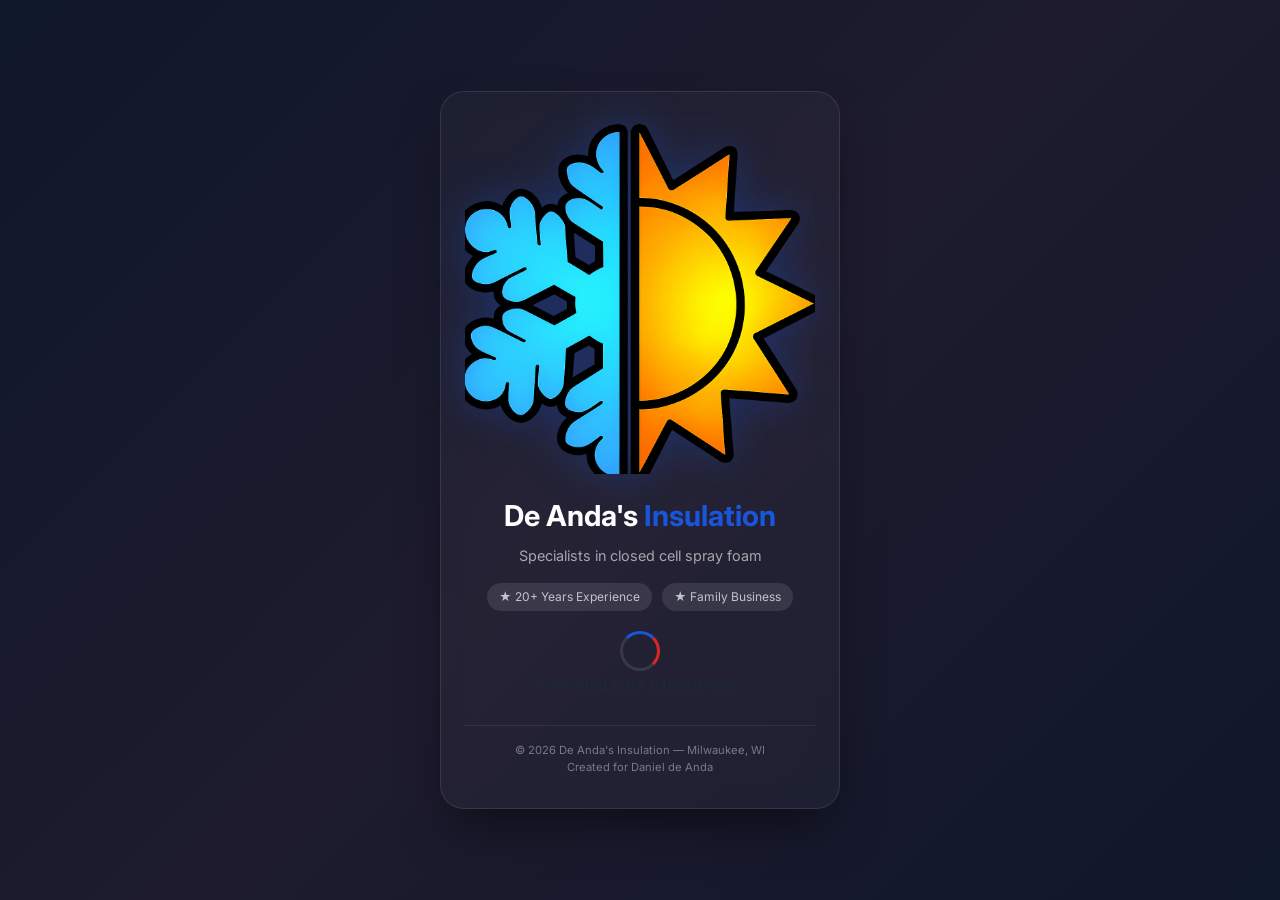
==== index.html @ fdcfad31 "fix: error de carga" ====
<!DOCTYPE html>
<html lang="en">
<head>
    <meta name="google-site-verification" content="Z3Cr5yXZHnKJNndBDgnV2Njk6meP5aU_F-6ZMSRP26c" />
    <meta charset="UTF-8">
    <meta name="viewport" content="width=device-width, initial-scale=1.0">
    <meta name="description" content="De Anda's Insulation - Professional spray foam insulation in Milwaukee. Closed cell specialists with 20+ years experience. Free quotes, family business, custom[...]">
    <meta name="keywords" content="Milwaukee insulation, spray foam reviews, closed cell foam Wisconsin, insulation contractors Milwaukee, spray foam insulation, De Anda insulation, de andas insula[...]">
    <meta name="author" content="De Anda´s Insulation">
    <meta name="robots" content="index, follow">
    <meta name="language" content="English">
    <title>De Anda's Insulation | Spray Foam Specialists in Milwaukee</title>
    
    <!-- Favicon -->
    <link rel="icon" href="imagenes/logo acortado.png" type="image/png">
    <link rel="apple-touch-icon" href="imagenes/logo acortado.png">
    <link rel="stylesheet" href="css/styles.css">
    
    <!-- Google Fonts -->
    <link href="https://fonts.googleapis.com/css2?family=Inter:opsz,wght@14..32,300;400;500;600;700;800&display=swap" rel="stylesheet">
    
    <!-- reCAPTCHA v3 -->
    <script src="https://www.google.com/recaptcha/api.js?render=6Lcf7RgtAAAAAOWo6_EmGsVgaPSqeLFK_rEetdlQ" async defer></script>
</head>
<body>

<!-- PANTALLA DE CARGA -->
<div id="splashOverlay" class="splash-overlay">
    <div class="splash-card">
        <img src="imagenes/logo acortado.png" class="splash-logo" alt="Logo" width="100" height="100"
             onerror="this.onerror=null; this.src='https://placehold.co/100x100/1e40af/ffffff?text=Logo';">
        <h1 class="splash-title">De Anda's <span class="blue-text">Insulation</span></h1>
        <p class="splash-subtitle">Specialists in closed cell spray foam</p>
        <div class="splash-badge"><span class="badge">★ 20+ Years Experience</span><span class="badge">★ Family Business</span></div>
        <div class="progress-section" id="progressSection">
            <div class="progress-info"><span>Secure verification</span><span id="progressPercent">0%</span></div>
            <div class="progress-bar-elegant"><div class="progress-fill-elegant" id="progressFill"></div></div>
            <p id="progressStatus">Initializing secure environment...</p>
        </div>
        <div class="verifying-section" id="verifyingSection" style="display:none">
            <div class="verifying-spinner"></div>
            <p id="verifyingStatus">Verifying in background...</p>
        </div>
        <div class="splash-footer"><p>© 2026 De Anda's Insulation — Milwaukee, WI</p><p>Created for Daniel de Anda</p></div>
    </div>
</div>

<!-- CONTENIDO PRINCIPAL -->
<div id="mainWebsite" style="display:none">
    <div class="top-bar">
        <div class="top-bar-container">
            <div class="contact-info"><span>📞 <a href="tel:+14147915065">(414) 791-5065</a></span><span>✉️ <a href="mailto:deandasinsulation@gmail.com">deandasinsulation@gmail.com</a></span[...]
            <div class="social-links"><a href="https://www.facebook.com/p/De-Andas-Insulation-LLC-100089638231971/" target="_blank">📘 Facebook</a><a href="https://www.homeadvisor.com/rated.Dean[...]
        </div>
    </div>

    <header>
        <div class="logo-container"><img src="imagenes/logo.jpg" alt="Logo" width="80" height="80" loading="lazy" onerror="this.onerror=null; this.src='https://placehold.co/80x80/1e40af/ffffff?text=Logo';">
        <div class="header-content"><h1>De Anda's <span class="red-text">Insulation</span></h1><p class="tagline">Specialists in Closed Cell Spray Foam | Over 20 Years of Excellence</p></div>
        <div class="header-cta"><a href="#contact" class="btn-primary">Get Free Quote →</a></div>
    </header>

    <section class="hero">
        <div class="hero-content">
            <div class="hero-badge">★ Wisconsin's Trusted Insulation Experts</div>
            <h2>Professional Spray Foam <span class="blue-text">Insulation</span> in Milwaukee</h2>
            <p>Reduce energy bills up to 40% with our premium closed-cell spray foam. Family-owned with over 20 years of experience.</p>
            <div class="hero-buttons"><a href="#contact" class="btn-primary">Request Free Estimate</a><a href="#reviews" class="btn-secondary">Read Customer Reviews ★ <span id="heroRating">4.9</[...]
            <div class="hero-stats"><div class="stat"><span class="stat-number">20+</span><span class="stat-label">Years Experience</span></div><div class="stat"><span class="stat-number">10+</spa[...]
        </div>
        <div class="hero-image"><img src="imagenes/llegamos.jpeg" alt="Spray foam installation" loading="eager" onerror="this.onerror=null; this.src='https://placehold.co/600x400/1a1a2e/white?text=De+Anda%27s+Insulation';">
    </section>

    <section class="section" id="services">
        <div class="section-header"><span class="section-tag">Our Services</span><h2>What We <span class="red-text">Offer</span></h2><p>Professional insulation solutions for every space</p></div>
        <div class="services-grid">
            <div class="service-card"><div class="service-icon">🔷</div><h3>Spray Foam Insulation</h3><p>Premium closed-cell and open-cell spray foam</p></div>
            <div class="service-card"><div class="service-icon">🔶</div><h3>Fiberglass Insulation</h3><p>Cost-effective solutions for walls and attics</p></div>
            <div class="service-card"><div class="service-icon">⚪</div><h3>Pulverized Foam</h3><p>Blown-in insulation for hard-to-reach areas</p></div>
            <div class="service-card"><div class="service-icon">🏠</div><h3>Attic Insulation</h3><p>Prevent heat loss and ice dams</p></div>
            <div class="service-card"><div class="service-icon">🧱</div><h3>Wall Insulation</h3><p>Interior and exterior wall insulation</p></div>
            <div class="service-card"><div class="service-icon">⬇️</div><h3>Basement & Crawl Space</h3><p>Moisture control and thermal protection</p></div>
        </div>
    </section>

    <section class="section benefits-section">
        <div class="section-header"><span class="section-tag">Why Choose Us</span><h2>Why Insulate <span class="blue-text">Your Home?</span></h2></div>
        <div class="benefits-grid">
            <div class="benefit-card"><div class="benefit-icon">💰</div><h3>Save Up to 40%</h3><p>Reduce your energy bills</p></div>
            <div class="benefit-card"><div class="benefit-icon">🌡️</div><h3>Stable Temperature</h3><p>Comfort all year round</p></div>
            <div class="benefit-card"><div class="benefit-icon">🔇</div><h3>Noise Reduction</h3><p>Reduce external noise up to 70%</p></div>
            <div class="benefit-card"><div class="benefit-icon">📈</div><h3>Increase Property Value</h3><p>Higher resale value</p></div>
        </div>
    </section>

    <section class="section advantages-section">
        <div class="advantages-grid">
            <div class="advantages-content"><span class="section-tag">Our Advantages</span><h2>Why <span class="red-text">De Anda's</span> Stands Out</h2>
                <ul><li>✓ Over 20 years of specialized experience</li><li>✓ Family-owned with personalized attention</li><li>✓ 100% guaranteed workmanship</li><li>✓ Specialists in high-qua[...]
                <a href="#contact" class="btn-primary">Get Your Free Quote →</a>
            </div>
            <div class="advantages-image"><img src="imagenes/logo acortado.png" alt="Family business" loading="lazy" onerror="this.onerror=null; this.src='https://placehold.co/320x220/1e40af/ffffff?text=Family+Business';">
        </div>
    </section>

    <section class="section">
        <div class="section-header"><span class="section-tag">Real Projects</span><h2>See Our <span class="blue-text">Work</span> in Action</h2></div>
        <div class="video-grid">
            <div class="video-card"><iframe src="https://www.youtube.com/embed/W2UgQIZS-QE" frameborder="0" allowfullscreen loading="lazy"></iframe></div>
            <div class="video-card"><iframe src="https://www.youtube.com/embed/cfRb_iOWu-Q" frameborder="0" allowfullscreen loading="lazy"></iframe></div>
        </div>
        <div class="video-links"><a href="https://www.facebook.com/p/De-Andas-Insulation-LLC-100089638231971/" target="_blank" class="btn-secondary">📘 More on Facebook</a><a href="videos.html"[...]
    </section>

    <!-- SECCIÓN DE RESEÑAS CON JSONBin.io -->
    <section class="section" id="reviews">
        <div class="section-header"><span class="section-tag">Testimonials</span><h2>What Our <span class="red-text">Customers</span> Say</h2><p>Rated <span id="averageRatingDisplay">4.9</span> o[...]
        <div id="reviewsContainer" class="reviews-grid"><div class="loading-reviews">Loading reviews...</div></div>
        <div class="review-form">
            <h3>Leave Your Review</h3>
            <div class="star-rating">
                <input type="radio" id="rating-5" name="rating" value="5"><label for="rating-5">★</label>
                <input type="radio" id="rating-4" name="rating" value="4"><label for="rating-4">★</label>
                <input type="radio" id="rating-3" name="rating" value="3"><label for="rating-3">★</label>
                <input type="radio" id="rating-2" name="rating" value="2"><label for="rating-2">★</label>
                <input type="radio" id="rating-1" name="rating" value="1"><label for="rating-1">★</label>
            </div>
            <input type="text" id="review-name" placeholder="Your name (optional)">
            <textarea id="review-input" placeholder="Write your review here..." rows="3"></textarea>
            <button id="submit-review" class="btn-primary">Submit Review</button>
            <div id="reviewFormMessage" class="error-message"></div>
        </div>
    </section>

    <section class="contact-section" id="contact">
        <div class="contact-container"><div class="contact-info-card"><h2>Contact <span class="red-text">Us</span></h2><p>Ready to improve your home's energy efficiency? Get your free estimate to[...]
            <div class="contact-details"><div class="contact-item">📞 <a href="tel:+14147915065">(414) 791-5065</a></div><div class="contact-item">✉️ <a href="mailto:deandasinsulation@gmail[...]
            <a href="mailto:deandasinsulation@gmail.com" class="btn-primary">📧 Request Service by Email</a>
        </div></div>
    </section>

    <footer>
        <div class="footer-content">
            <div class="footer-brand"><img src="imagenes/logo.jpg" alt="Logo" width="50" height="50" loading="lazy"><h3>De Anda's <span class="red-text">Insulation</span></h3><p>Specialists in cl[...]
            <div class="footer-links"><h4>Quick Links</h4><a href="#services">Services</a><a href="#reviews">Reviews</a><a href="#contact">Contact</a></div>
            <div class="footer-contact"><h4>Contact</h4><a href="tel:+14147915065">(414) 791-5065</a><a href="mailto:deandasinsulation@gmail.com">deandasinsulation@gmail.com</a><a href="https://w[...]
        </div>
        <div class="footer-bottom"><p>Website created by Daniel de Anda | <a href="https://deandastech.netlify.app/" target="_blank">View more</a></p><p><small>© 2026 De Anda's Insulation. All r[...]
    </footer>
</div>

<!-- scripts -->
<script src="js/reviews.js"></script>
<script src="js/script.js"></script>
</body>
</html>
---- css/styles.css ----
/* ============================================
   VARIABLES - AZUL Y ROJO PROFESIONAL
   ============================================ */
:root {
    --blue-primary: #1a56db;
    --blue-dark: #1e40af;
    --blue-light: #3b82f6;
    --red-primary: #dc2626;
    --red-dark: #b91c1c;
    --red-light: #ef4444;
    --dark: #1e293b;
    --gray: #64748b;
    --gray-light: #f1f5f9;
    --white: #ffffff;
    --shadow-sm: 0 1px 3px rgba(0,0,0,0.1);
    --shadow-md: 0 4px 6px -1px rgba(0,0,0,0.1);
    --shadow-lg: 0 10px 15px -3px rgba(0,0,0,0.1);
    --shadow-xl: 0 20px 25px -5px rgba(0,0,0,0.1);
}

* {
    margin: 0;
    padding: 0;
    box-sizing: border-box;
}

html {
    scroll-behavior: smooth;
}

body {
    font-family: 'Inter', 'Segoe UI', -apple-system, BlinkMacSystemFont, sans-serif;
    background: var(--gray-light);
    color: var(--dark);
    line-height: 1.5;
    overflow-x: hidden;
}

/* ============================================
   SPLASH SCREEN PREMIUM
   ============================================ */
.splash-overlay {
    position: fixed;
    top: 0;
    left: 0;
    width: 100%;
    height: 100%;
    background: linear-gradient(135deg, #0f172a 0%, #1e1b2e 50%, #0f172a 100%);
    z-index: 9999;
    display: flex;
    justify-content: center;
    align-items: center;
}

.splash-card {
    background: rgba(255, 255, 255, 0.03);
    backdrop-filter: blur(12px);
    border-radius: 24px;
    padding: 32px 24px;
    width: 90%;
    max-width: 400px;
    text-align: center;
    border: 1px solid rgba(255, 255, 255, 0.1);
    box-shadow: 0 25px 50px -12px rgba(0, 0, 0, 0.5);
    animation: fadeInUp 0.5s ease;
}

@keyframes fadeInUp {
    from { opacity: 0; transform: translateY(20px); }
    to { opacity: 1; transform: translateY(0); }
}

.splash-logo {
    /* RESPETA EL TAMAÑO ORIGINAL - solo lo adapta al contenedor */
    max-width: 100%;
    height: auto;
    border-radius: 16px;
    margin-bottom: 20px;
    filter: drop-shadow(0 0 20px rgba(26, 86, 219, 0.3));
    animation: gentlePulse 2s ease-in-out infinite;
    /* No se fuerza ancho fijo, se adapta */
}

@keyframes gentlePulse {
    0%, 100% { transform: scale(1); }
    50% { transform: scale(1.02); filter: drop-shadow(0 0 25px rgba(220, 38, 38, 0.4)); }
}

.splash-title {
    color: white;
    font-size: 1.8rem;
    font-weight: 700;
    margin-bottom: 8px;
}

.splash-title .blue-text { color: var(--blue-primary); }

.splash-subtitle {
    color: rgba(255, 255, 255, 0.6);
    font-size: 0.9rem;
    margin-bottom: 16px;
}

.splash-badge {
    display: flex;
    gap: 10px;
    justify-content: center;
    flex-wrap: wrap;
    margin-top: 12px;
}

.badge {
    background: rgba(255, 255, 255, 0.1);
    padding: 5px 12px;
    border-radius: 40px;
    font-size: 0.75rem;
    color: rgba(255, 255, 255, 0.7);
}

.progress-section { margin-bottom: 30px; }

.progress-info {
    display: flex;
    justify-content: space-between;
    margin-bottom: 10px;
    color: rgba(255, 255, 255, 0.7);
    font-size: 0.85rem;
}

.progress-bar-elegant {
    background: rgba(255, 255, 255, 0.1);
    border-radius: 100px;
    height: 4px;
    overflow: hidden;
}

.progress-fill-elegant {
    width: 0%;
    height: 100%;
    background: linear-gradient(90deg, var(--blue-primary), var(--red-primary));
    border-radius: 100px;
    transition: width 0.1s linear;
}

.progress-status {
    color: rgba(255, 255, 255, 0.5);
    font-size: 0.75rem;
    margin-top: 10px;
}

.verifying-section {
    margin: 20px 0;
    animation: fadeIn 0.5s ease;
    text-align: center;
}

.verifying-icon {
    color: var(--blue-primary);
    margin-bottom: 16px;
    animation: spin 2s linear infinite;
}

.verifying-icon svg {
    width: 50px;
    height: 50px;
}

@keyframes spin {
    from { transform: rotate(0deg); }
    to { transform: rotate(360deg); }
}

@keyframes fadeIn {
    from { opacity: 0; transform: translateY(10px); }
    to { opacity: 1; transform: translateY(0); }
}

.verifying-title {
    color: white;
    font-size: 1.3rem;
    font-weight: 600;
    margin-bottom: 8px;
}

.verifying-description {
    color: rgba(255, 255, 255, 0.6);
    font-size: 0.85rem;
    margin-bottom: 20px;
}

.verifying-spinner {
    width: 40px;
    height: 40px;
    border: 3px solid rgba(255, 255, 255, 0.1);
    border-top: 3px solid var(--blue-primary);
    border-right: 3px solid var(--red-primary);
    border-radius: 50%;
    margin: 0 auto;
    animation: spinnerRotate 0.8s linear infinite;
}

@keyframes spinnerRotate {
    from { transform: rotate(0deg); }
    to { transform: rotate(360deg); }
}

.splash-footer {
    margin-top: 30px;
    padding-top: 16px;
    border-top: 1px solid rgba(255, 255, 255, 0.08);
    color: rgba(255, 255, 255, 0.4);
    font-size: 0.7rem;
}

/* ============================================
   TOP BAR
   ============================================ */
.top-bar {
    background: var(--dark);
    color: white;
    padding: 10px 16px;
    font-size: 0.85rem;
}

.top-bar-container {
    max-width: 1200px;
    margin: 0 auto;
    display: flex;
    justify-content: space-between;
    flex-wrap: wrap;
    gap: 12px;
}

.top-bar a {
    color: white;
    text-decoration: none;
    transition: color 0.2s;
}

.top-bar a:hover { color: var(--red-primary); }

.contact-info { display: flex; gap: 20px; flex-wrap: wrap; }
.social-links { display: flex; gap: 20px; }

/* ============================================
   HEADER PRINCIPAL
   ============================================ */
header {
    max-width: 1200px;
    margin: 0 auto;
    padding: 16px 24px;
    display: flex;
    align-items: center;
    justify-content: space-between;
    flex-wrap: wrap;
    gap: 20px;
    background: var(--white);
    box-shadow: var(--shadow-md);
}

.logo-container img {
    /* RESPETA EL TAMAÑO ORIGINAL DEL LOGO - más largo */
    max-width: 100%;
    height: auto;
    border-radius: 12px;
    display: block;
}

.header-content h1 {
    font-size: 1.6rem;
    font-weight: 700;
    color: var(--dark);
}

.header-content .red-text { color: var(--red-primary); }

.tagline {
    font-size: 0.85rem;
    color: var(--gray);
}

.btn-primary {
    background: linear-gradient(135deg, var(--blue-primary), var(--blue-dark));
    color: white;
    padding: 12px 24px;
    border-radius: 40px;
    text-decoration: none;
    font-weight: 600;
    transition: all 0.3s ease;
    display: inline-block;
    border: none;
    cursor: pointer;
    font-size: 0.95rem;
}

.btn-primary:hover {
    transform: translateY(-2px);
    box-shadow: 0 10px 20px rgba(26, 86, 219, 0.3);
}

.btn-secondary {
    background: transparent;
    border: 2px solid var(--blue-primary);
    color: var(--blue-primary);
    padding: 10px 20px;
    border-radius: 40px;
    text-decoration: none;
    font-weight: 600;
    transition: all 0.3s ease;
    display: inline-block;
    font-size: 0.95rem;
}

.btn-secondary:hover {
    background: var(--blue-primary);
    color: white;
    transform: translateY(-2px);
}

/* ============================================
   HERO SECTION
   ============================================ */
.hero {
    max-width: 1200px;
    margin: 40px auto 0;
    padding: 0 24px;
    display: grid;
    grid-template-columns: 1fr 1fr;
    gap: 40px;
    align-items: center;
}

.hero-badge {
    display: inline-block;
    background: rgba(220, 38, 38, 0.1);
    color: var(--red-primary);
    padding: 6px 14px;
    border-radius: 40px;
    font-size: 0.85rem;
    font-weight: 600;
    margin-bottom: 20px;
}

.hero-content h2 {
    font-size: 2.5rem;
    font-weight: 800;
    line-height: 1.2;
    margin-bottom: 20px;
    color: var(--dark);
}

.hero-content .blue-text { color: var(--blue-primary); }

.hero-content p {
    color: var(--gray);
    font-size: 1.05rem;
    margin-bottom: 30px;
}

.hero-buttons {
    display: flex;
    gap: 16px;
    flex-wrap: wrap;
    margin-bottom: 40px;
}

.hero-stats {
    display: flex;
    gap: 40px;
    flex-wrap: wrap;
}

.stat { text-align: center; }

.stat-number {
    display: block;
    font-size: 1.8rem;
    font-weight: 800;
    color: var(--blue-primary);
}

.stat-number a {
    color: var(--blue-primary);
    text-decoration: none;
}

.stat-label {
    font-size: 0.8rem;
    color: var(--gray);
}

.hero-image {
    position: relative;
    width: 100%;
    border-radius: 24px;
    overflow: hidden;
    box-shadow: var(--shadow-xl);
    background: linear-gradient(135deg, var(--blue-light), var(--red-light));
}

.hero-image img {
    /* RESPETA EL TAMAÑO ORIGINAL - solo se adapta al ancho del contenedor */
    width: 100%;
    height: auto;
    display: block;
    transition: transform 0.5s ease;
}

.hero-image:hover img {
    transform: scale(1.02);
}

.hero-image::after {
    content: '';
    position: absolute;
    top: 0;
    left: 0;
    width: 100%;
    height: 100%;
    background: linear-gradient(135deg, rgba(26, 86, 219, 0.1), rgba(220, 38, 38, 0.05));
    pointer-events: none;
    border-radius: 24px;
}

/* ============================================
   SECCIONES GENERALES
   ============================================ */
.section {
    max-width: 1200px;
    margin: 60px auto 0;
    background: var(--white);
    border-radius: 28px;
    padding: 48px 40px;
    box-shadow: var(--shadow-md);
}

.section-header {
    text-align: center;
    margin-bottom: 48px;
}

.section-tag {
    display: inline-block;
    background: rgba(26, 86, 219, 0.1);
    color: var(--blue-primary);
    padding: 6px 14px;
    border-radius: 40px;
    font-size: 0.85rem;
    font-weight: 600;
    margin-bottom: 16px;
}

.section-header h2 {
    font-size: 2rem;
    font-weight: 700;
    margin-bottom: 12px;
}

.section-header .red-text { color: var(--red-primary); }
.section-header .blue-text { color: var(--blue-primary); }

.section-header p {
    color: var(--gray);
    max-width: 600px;
    margin: 0 auto;
    font-size: 1rem;
}

/* ============================================
   SERVICES GRID
   ============================================ */
.services-grid {
    display: grid;
    grid-template-columns: repeat(auto-fit, minmax(280px, 1fr));
    gap: 24px;
}

.service-card {
    background: var(--gray-light);
    padding: 32px 24px;
    border-radius: 20px;
    text-align: center;
    transition: all 0.3s ease;
    border: 1px solid transparent;
}

.service-card:hover {
    transform: translateY(-5px);
    border-color: var(--blue-primary);
    box-shadow: var(--shadow-lg);
}

.service-icon { font-size: 2.5rem; margin-bottom: 16px; }

.service-card h3 {
    font-size: 1.3rem;
    margin-bottom: 12px;
    color: var(--dark);
}

.service-card p {
    color: var(--gray);
    font-size: 0.9rem;
}

/* ============================================
   BENEFITS SECTION
   ============================================ */
.benefits-section {
    background: linear-gradient(135deg, var(--blue-primary), var(--blue-dark));
}

.benefits-section .section-header h2 { color: white; }
.benefits-section .section-header .blue-text { color: var(--red-light); }
.benefits-section .section-header p { color: rgba(255, 255, 255, 0.8); }

.benefits-grid {
    display: grid;
    grid-template-columns: repeat(auto-fit, minmax(240px, 1fr));
    gap: 24px;
}

.benefit-card {
    background: rgba(255, 255, 255, 0.1);
    backdrop-filter: blur(10px);
    padding: 32px 24px;
    border-radius: 20px;
    text-align: center;
    transition: all 0.3s ease;
}

.benefit-card:hover {
    transform: translateY(-5px);
    background: rgba(255, 255, 255, 0.15);
}

.benefit-icon { font-size: 2rem; margin-bottom: 16px; }

.benefit-card h3 {
    color: white;
    margin-bottom: 12px;
    font-size: 1.2rem;
}

.benefit-card p {
    color: rgba(255, 255, 255, 0.8);
    font-size: 0.9rem;
}

/* ============================================
   ADVANTAGES SECTION
   ============================================ */
.advantages-section { background: var(--white); }

.advantages-grid {
    display: grid;
    grid-template-columns: 1fr 1fr;
    gap: 50px;
    align-items: center;
}

.advantages-content .red-bg {
    background: rgba(220, 38, 38, 0.1);
    color: var(--red-primary);
}

.advantages-content h2 {
    font-size: 2rem;
    margin-bottom: 24px;
}

.advantages-content .red-text { color: var(--red-primary); }

.advantages-content ul {
    list-style: none;
    margin-bottom: 30px;
}

.advantages-content li {
    padding: 12px 0;
    font-size: 1rem;
    color: var(--dark);
    border-bottom: 1px solid var(--gray-light);
}

.advantages-image {
    position: relative;
    text-align: center;
    border-radius: 24px;
    overflow: hidden;
    box-shadow: var(--shadow-xl);
}

.advantages-image img {
    /* RESPETA EL TAMAÑO ORIGINAL DEL LOGO */
    max-width: 100%;
    height: auto;
    display: block;
    margin: 0 auto;
    transition: transform 0.4s ease;
}

.advantages-image:hover img { transform: scale(1.02); }

.floating-badge {
    position: absolute;
    bottom: 20px;
    right: 20px;
    background: var(--red-primary);
    color: white;
    padding: 10px 20px;
    border-radius: 40px;
    font-weight: bold;
    animation: pulse 2s infinite;
    z-index: 2;
    font-size: 0.9rem;
}

@keyframes pulse {
    0%, 100% { transform: scale(1); }
    50% { transform: scale(1.05); }
}

/* ============================================
   VIDEO SECTION
   ============================================ */
.video-grid {
    display: grid;
    grid-template-columns: repeat(auto-fit, minmax(320px, 1fr));
    gap: 30px;
}

.video-card {
    border-radius: 20px;
    overflow: hidden;
    box-shadow: var(--shadow-md);
    transition: transform 0.3s ease;
}

.video-card:hover {
    transform: translateY(-5px);
    box-shadow: var(--shadow-lg);
}

.video-card iframe {
    width: 100%;
    aspect-ratio: 16/9;
    border: none;
    display: block;
}

.video-links { text-align: center; margin-top: 30px; }

/* ============================================
   REVIEWS SECTION
   ============================================ */
#ratingSummary {
    text-align: center;
    margin-bottom: 30px;
    font-size: 1rem;
    color: var(--gray);
}

.reviews-grid {
    display: grid;
    grid-template-columns: repeat(auto-fit, minmax(320px, 1fr));
    gap: 24px;
    margin-bottom: 40px;
}

.review-card {
    background: var(--gray-light);
    padding: 24px;
    border-radius: 20px;
    transition: all 0.3s ease;
    border-left: 4px solid var(--blue-primary);
}

.review-card:hover {
    transform: translateX(5px);
    box-shadow: var(--shadow-md);
}

.review-stars {
    color: #f5b042;
    font-size: 1.1rem;
    margin-bottom: 12px;
}

.review-card p {
    color: var(--dark);
    margin-bottom: 12px;
    line-height: 1.5;
    font-size: 0.95rem;
}

.review-card small {
    color: var(--gray);
    font-size: 0.8rem;
}

/* ============================================
   REVIEW FORM
   ============================================ */
.review-form {
    background: var(--gray-light);
    padding: 32px;
    border-radius: 24px;
    margin-top: 30px;
}

.review-form h3 {
    font-size: 1.3rem;
    margin-bottom: 20px;
    color: var(--dark);
}

.star-rating {
    display: flex;
    flex-direction: row-reverse;
    justify-content: flex-end;
    gap: 8px;
    margin-bottom: 20px;
}

.star-rating input { display: none; }

.star-rating label {
    font-size: 2rem;
    color: #cbd5e1;
    cursor: pointer;
    transition: color 0.15s;
}

.star-rating input:checked ~ label,
.star-rating label:hover,
.star-rating label:hover ~ label { color: #f5b042; }

#review-author {
    width: 100%;
    padding: 14px;
    border-radius: 16px;
    border: 1px solid #e2e8f0;
    font-family: inherit;
    margin-bottom: 16px;
    font-size: 0.95rem;
}

.review-form textarea {
    width: 100%;
    padding: 14px;
    border-radius: 16px;
    border: 1px solid #e2e8f0;
    font-family: inherit;
    margin-bottom: 16px;
    resize: vertical;
    font-size: 0.95rem;
}

.review-form textarea:focus,
#review-author:focus {
    outline: none;
    border-color: var(--blue-primary);
    box-shadow: 0 0 0 3px rgba(26, 86, 219, 0.1);
}

/* ============================================
   CONTACT SECTION
   ============================================ */
.contact-section {
    max-width: 1200px;
    margin: 60px auto 0;
    padding: 0 24px;
}

.contact-container {
    background: linear-gradient(135deg, var(--dark), #1a1a2e);
    border-radius: 28px;
    padding: 48px 40px;
    text-align: center;
}

.contact-info-card {
    color: white;
}

.contact-info-card h2 {
    font-size: 2rem;
    margin-bottom: 16px;
}

.contact-info-card .red-text { color: var(--red-primary); }

.contact-info-card p {
    margin-bottom: 24px;
    color: rgba(255, 255, 255, 0.8);
    font-size: 1rem;
}

.contact-details { margin-bottom: 30px; }

.contact-item {
    margin: 12px 0;
    font-size: 1rem;
}

.contact-item a {
    color: white;
    text-decoration: none;
}

.contact-item a:hover { color: var(--red-primary); }

/* ============================================
   FOOTER
   ============================================ */
footer {
    background: var(--dark);
    color: white;
    margin-top: 60px;
    padding: 48px 24px 32px;
}

.footer-content {
    max-width: 1200px;
    margin: 0 auto;
    display: grid;
    grid-template-columns: repeat(auto-fit, minmax(250px, 1fr));
    gap: 40px;
    margin-bottom: 40px;
}

.footer-brand img {
    /* RESPETA EL TAMAÑO ORIGINAL DEL LOGO */
    max-width: 100%;
    height: auto;
    margin-bottom: 16px;
    border-radius: 12px;
    display: block;
}

.footer-brand h3 {
    margin-bottom: 12px;
    font-size: 1.2rem;
}

.footer-brand .red-text { color: var(--red-primary); }

.footer-brand p {
    color: rgba(255, 255, 255, 0.7);
    font-size: 0.85rem;
    line-height: 1.5;
}

.footer-links h4, .footer-contact h4 {
    margin-bottom: 16px;
    font-size: 1rem;
}

.footer-links a, .footer-contact a {
    display: block;
    color: rgba(255, 255, 255, 0.7);
    text-decoration: none;
    margin: 8px 0;
    font-size: 0.85rem;
    transition: color 0.2s;
}

.footer-links a:hover, .footer-contact a:hover { color: var(--red-primary); }

.footer-bottom {
    text-align: center;
    padding-top: 24px;
    border-top: 1px solid rgba(255, 255, 255, 0.1);
    font-size: 0.8rem;
    color: rgba(255, 255, 255, 0.5);
}

.footer-bottom a { color: var(--red-primary); text-decoration: none; }

/* ============================================
   OPINION POPUP
   ============================================ */
.opinion-popup {
    position: fixed;
    bottom: 20px;
    right: 20px;
    width: 300px;
    background: white;
    border-radius: 20px;
    box-shadow: 0 20px 40px rgba(0, 0, 0, 0.2);
    z-index: 10000;
    animation: slideInRight 0.3s ease;
}

@keyframes slideInRight {
    from { opacity: 0; transform: translateX(50px); }
    to { opacity: 1; transform: translateX(0); }
}

.opinion-popup-header {
    background: linear-gradient(135deg, var(--blue-primary), var(--blue-dark));
    color: white;
    padding: 14px 18px;
    border-radius: 20px 20px 0 0;
    display: flex;
    justify-content: space-between;
    cursor: move;
    font-weight: 600;
}

.opinion-popup-close {
    cursor: pointer;
    font-size: 1.3rem;
}

.opinion-popup-content { padding: 18px; }

.opinion-buttons {
    display: flex;
    gap: 10px;
    flex-wrap: wrap;
    margin: 15px 0;
}

.opinion-badge {
    background: var(--gray-light);
    border: none;
    padding: 8px 14px;
    border-radius: 40px;
    cursor: pointer;
    transition: all 0.2s;
    font-size: 0.85rem;
}

.opinion-badge:hover { background: #e2e8f0; }

.opinion-badge.selected {
    background: var(--blue-primary);
    color: white;
}

.opinion-comment {
    width: 100%;
    padding: 10px;
    border-radius: 12px;
    border: 1px solid #e2e8f0;
    margin: 12px 0;
    font-family: inherit;
    font-size: 0.9rem;
}

.opinion-submit {
    background: var(--blue-primary);
    color: white;
    border: none;
    padding: 10px;
    border-radius: 40px;
    width: 100%;
    cursor: pointer;
    font-weight: 600;
    font-size: 0.9rem;
}

.opinion-submit:hover { background: var(--blue-dark); }

.popup-message {
    font-size: 0.75rem;
    margin-top: 10px;
    text-align: center;
}

/* ============================================
   RESPONSIVE DESIGN
   ============================================ */
@media (max-width: 968px) {
    .hero {
        grid-template-columns: 1fr;
        text-align: center;
        gap: 30px;
    }
    
    .hero-buttons { justify-content: center; }
    .hero-stats { justify-content: center; }
    
    .hero-image {
        max-width: 80%;
        margin: 0 auto;
        order: -1;
    }
    
    .advantages-grid {
        grid-template-columns: 1fr;
        text-align: center;
        gap: 40px;
    }
    
    .advantages-image { max-width: 70%; margin: 0 auto; }
    
    .section {
        padding: 32px 24px;
        margin: 40px 20px 0;
    }
    
    header {
        flex-direction: column;
        text-align: center;
    }
    
    .top-bar-container {
        flex-direction: column;
        align-items: center;
        text-align: center;
    }
    
    .contact-container { padding: 32px 24px; }
    
    .section-header h2 { font-size: 1.8rem; }
    .hero-content h2 { font-size: 2rem; }
}

@media (max-width: 640px) {
    .services-grid,
    .benefits-grid,
    .reviews-grid {
        grid-template-columns: 1fr;
    }
    
    .video-grid { grid-template-columns: 1fr; }
    
    .splash-card {
        padding: 24px 20px;
        width: 95%;
    }
    
    .hero-image { max-width: 95%; }
    .advantages-image { max-width: 90%; }
    
    .hero-content h2 { font-size: 1.6rem; }
    .hero-content p { font-size: 0.95rem; }
    
    .section-header h2 { font-size: 1.5rem; }
    
    .btn-primary, .btn-secondary {
        padding: 10px 20px;
        font-size: 0.85rem;
    }
    
    .opinion-popup {
        width: 280px;
        right: 10px;
        bottom: 10px;
    }
    
    .contact-info, .social-links { 
        gap: 12px; 
        justify-content: center;
    }
    
    .hero-stats { gap: 20px; }
    .stat-number { font-size: 1.4rem; }
}

/* ============================================
   UTILIDADES - IMÁGENES RESPETAN TAMAÑO ORIGINAL
   ============================================ */
img {
    max-width: 100%;
    height: auto;
    display: block;
}

/* Para el logo del header que es más largo */
.logo-container img {
    max-width: 100%;
    height: auto;
    width: auto;
    /* No se fuerza ningún tamaño específico */
}

/* Para el logo del splash */
.splash-logo {
    max-width: 100%;
    height: auto;
    width: auto;
}

/* Para la imagen de ventajas (logo) */
.advantages-image img {
    max-width: 100%;
    height: auto;
    width: auto;
}

/* Mejoras para touch en móviles */
@media (hover: none) {
    .service-card:hover,
    .benefit-card:hover,
    .review-card:hover,
    .video-card:hover {
        transform: none;
    }
    
    .btn-primary:hover,
    .btn-secondary:hover {
        transform: none;
    }
}
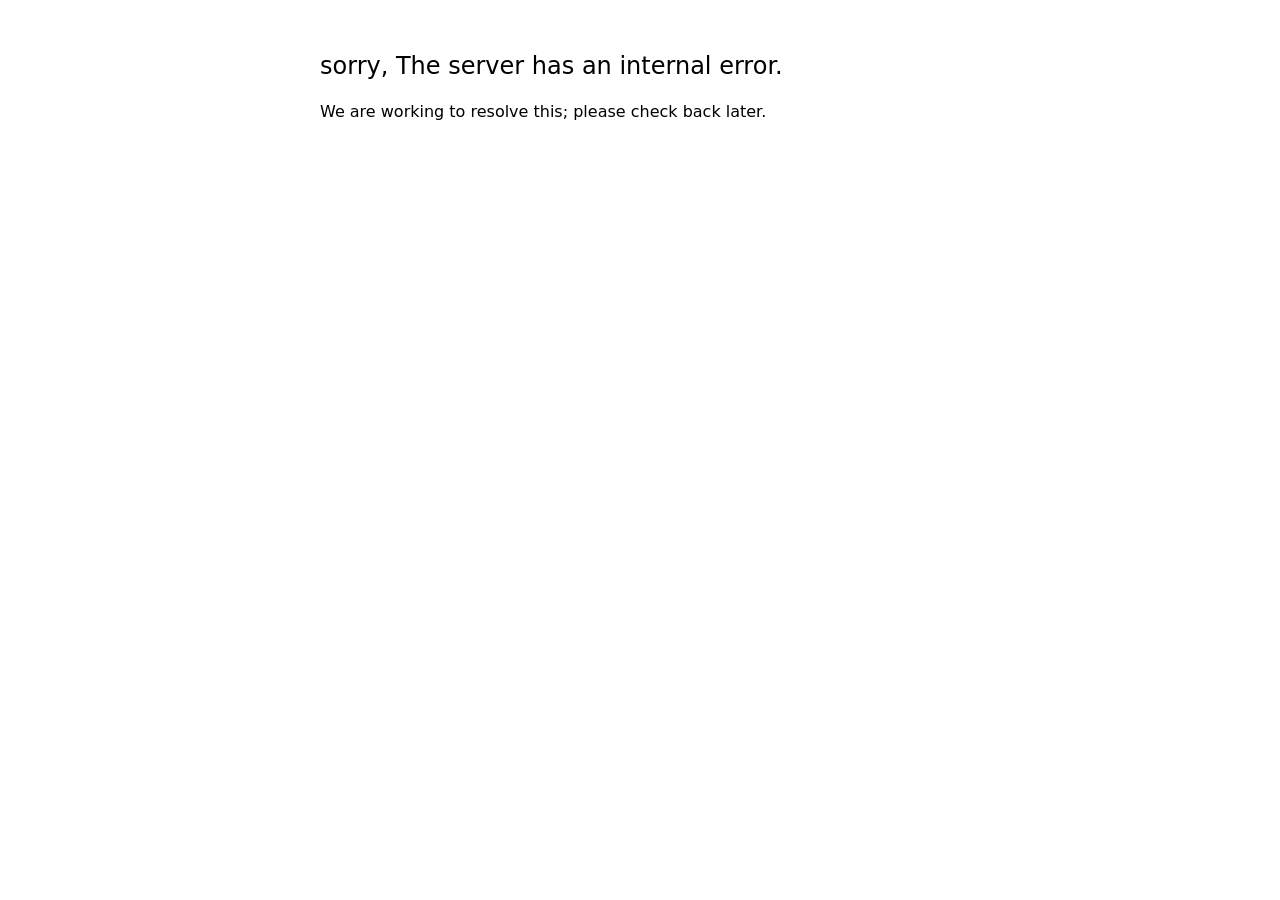
==== commit de93e15b: "error temporal" ====
--- a/index.html
+++ b/index.html
@@ -1,156 +1,23 @@
 <!DOCTYPE html>
-<html lang="en">
+<html>
 <head>
-    <meta name="google-site-verification" content="Z3Cr5yXZHnKJNndBDgnV2Njk6meP5aU_F-6ZMSRP26c" />
-    <meta charset="UTF-8">
-    <meta name="viewport" content="width=device-width, initial-scale=1.0">
-    <meta name="description" content="De Anda's Insulation - Professional spray foam insulation in Milwaukee. Closed cell specialists with 20+ years experience. Free quotes, family business, custom[...]">
-    <meta name="keywords" content="Milwaukee insulation, spray foam reviews, closed cell foam Wisconsin, insulation contractors Milwaukee, spray foam insulation, De Anda insulation, de andas insula[...]">
-    <meta name="author" content="De Anda´s Insulation">
-    <meta name="robots" content="index, follow">
-    <meta name="language" content="English">
-    <title>De Anda's Insulation | Spray Foam Specialists in Milwaukee</title>
-    
-    <!-- Favicon -->
-    <link rel="icon" href="imagenes/logo acortado.png" type="image/png">
-    <link rel="apple-touch-icon" href="imagenes/logo acortado.png">
-    <link rel="stylesheet" href="css/styles.css">
-    
-    <!-- Google Fonts -->
-    <link href="https://fonts.googleapis.com/css2?family=Inter:opsz,wght@14..32,300;400;500;600;700;800&display=swap" rel="stylesheet">
-    
-    <!-- reCAPTCHA v3 -->
-    <script src="https://www.google.com/recaptcha/api.js?render=6Lcf7RgtAAAAAOWo6_EmGsVgaPSqeLFK_rEetdlQ" async defer></script>
+  <title>de andas insulation | Error 500</title>
+  <style>
+    body {
+      font-family: system-ui, -apple-system, sans-serif;
+      max-width: 40rem;
+      margin: 0 auto;
+      padding: 2rem;
+      line-height: 1.5;
+    }
+    h1 {
+      font-size: 1.5rem;
+      font-weight: 500;
+    }
+  </style>
 </head>
 <body>
-
-<!-- PANTALLA DE CARGA -->
-<div id="splashOverlay" class="splash-overlay">
-    <div class="splash-card">
-        <img src="imagenes/logo acortado.png" class="splash-logo" alt="Logo" width="100" height="100"
-             onerror="this.onerror=null; this.src='https://placehold.co/100x100/1e40af/ffffff?text=Logo';">
-        <h1 class="splash-title">De Anda's <span class="blue-text">Insulation</span></h1>
-        <p class="splash-subtitle">Specialists in closed cell spray foam</p>
-        <div class="splash-badge"><span class="badge">★ 20+ Years Experience</span><span class="badge">★ Family Business</span></div>
-        <div class="progress-section" id="progressSection">
-            <div class="progress-info"><span>Secure verification</span><span id="progressPercent">0%</span></div>
-            <div class="progress-bar-elegant"><div class="progress-fill-elegant" id="progressFill"></div></div>
-            <p id="progressStatus">Initializing secure environment...</p>
-        </div>
-        <div class="verifying-section" id="verifyingSection" style="display:none">
-            <div class="verifying-spinner"></div>
-            <p id="verifyingStatus">Verifying in background...</p>
-        </div>
-        <div class="splash-footer"><p>© 2026 De Anda's Insulation — Milwaukee, WI</p><p>Created for Daniel de Anda</p></div>
-    </div>
-</div>
-
-<!-- CONTENIDO PRINCIPAL -->
-<div id="mainWebsite" style="display:none">
-    <div class="top-bar">
-        <div class="top-bar-container">
-            <div class="contact-info"><span>📞 <a href="tel:+14147915065">(414) 791-5065</a></span><span>✉️ <a href="mailto:deandasinsulation@gmail.com">deandasinsulation@gmail.com</a></span[...]
-            <div class="social-links"><a href="https://www.facebook.com/p/De-Andas-Insulation-LLC-100089638231971/" target="_blank">📘 Facebook</a><a href="https://www.homeadvisor.com/rated.Dean[...]
-        </div>
-    </div>
-
-    <header>
-        <div class="logo-container"><img src="imagenes/logo.jpg" alt="Logo" width="80" height="80" loading="lazy" onerror="this.onerror=null; this.src='https://placehold.co/80x80/1e40af/ffffff?text=Logo';">
-        <div class="header-content"><h1>De Anda's <span class="red-text">Insulation</span></h1><p class="tagline">Specialists in Closed Cell Spray Foam | Over 20 Years of Excellence</p></div>
-        <div class="header-cta"><a href="#contact" class="btn-primary">Get Free Quote →</a></div>
-    </header>
-
-    <section class="hero">
-        <div class="hero-content">
-            <div class="hero-badge">★ Wisconsin's Trusted Insulation Experts</div>
-            <h2>Professional Spray Foam <span class="blue-text">Insulation</span> in Milwaukee</h2>
-            <p>Reduce energy bills up to 40% with our premium closed-cell spray foam. Family-owned with over 20 years of experience.</p>
-            <div class="hero-buttons"><a href="#contact" class="btn-primary">Request Free Estimate</a><a href="#reviews" class="btn-secondary">Read Customer Reviews ★ <span id="heroRating">4.9</[...]
-            <div class="hero-stats"><div class="stat"><span class="stat-number">20+</span><span class="stat-label">Years Experience</span></div><div class="stat"><span class="stat-number">10+</spa[...]
-        </div>
-        <div class="hero-image"><img src="imagenes/llegamos.jpeg" alt="Spray foam installation" loading="eager" onerror="this.onerror=null; this.src='https://placehold.co/600x400/1a1a2e/white?text=De+Anda%27s+Insulation';">
-    </section>
-
-    <section class="section" id="services">
-        <div class="section-header"><span class="section-tag">Our Services</span><h2>What We <span class="red-text">Offer</span></h2><p>Professional insulation solutions for every space</p></div>
-        <div class="services-grid">
-            <div class="service-card"><div class="service-icon">🔷</div><h3>Spray Foam Insulation</h3><p>Premium closed-cell and open-cell spray foam</p></div>
-            <div class="service-card"><div class="service-icon">🔶</div><h3>Fiberglass Insulation</h3><p>Cost-effective solutions for walls and attics</p></div>
-            <div class="service-card"><div class="service-icon">⚪</div><h3>Pulverized Foam</h3><p>Blown-in insulation for hard-to-reach areas</p></div>
-            <div class="service-card"><div class="service-icon">🏠</div><h3>Attic Insulation</h3><p>Prevent heat loss and ice dams</p></div>
-            <div class="service-card"><div class="service-icon">🧱</div><h3>Wall Insulation</h3><p>Interior and exterior wall insulation</p></div>
-            <div class="service-card"><div class="service-icon">⬇️</div><h3>Basement & Crawl Space</h3><p>Moisture control and thermal protection</p></div>
-        </div>
-    </section>
-
-    <section class="section benefits-section">
-        <div class="section-header"><span class="section-tag">Why Choose Us</span><h2>Why Insulate <span class="blue-text">Your Home?</span></h2></div>
-        <div class="benefits-grid">
-            <div class="benefit-card"><div class="benefit-icon">💰</div><h3>Save Up to 40%</h3><p>Reduce your energy bills</p></div>
-            <div class="benefit-card"><div class="benefit-icon">🌡️</div><h3>Stable Temperature</h3><p>Comfort all year round</p></div>
-            <div class="benefit-card"><div class="benefit-icon">🔇</div><h3>Noise Reduction</h3><p>Reduce external noise up to 70%</p></div>
-            <div class="benefit-card"><div class="benefit-icon">📈</div><h3>Increase Property Value</h3><p>Higher resale value</p></div>
-        </div>
-    </section>
-
-    <section class="section advantages-section">
-        <div class="advantages-grid">
-            <div class="advantages-content"><span class="section-tag">Our Advantages</span><h2>Why <span class="red-text">De Anda's</span> Stands Out</h2>
-                <ul><li>✓ Over 20 years of specialized experience</li><li>✓ Family-owned with personalized attention</li><li>✓ 100% guaranteed workmanship</li><li>✓ Specialists in high-qua[...]
-                <a href="#contact" class="btn-primary">Get Your Free Quote →</a>
-            </div>
-            <div class="advantages-image"><img src="imagenes/logo acortado.png" alt="Family business" loading="lazy" onerror="this.onerror=null; this.src='https://placehold.co/320x220/1e40af/ffffff?text=Family+Business';">
-        </div>
-    </section>
-
-    <section class="section">
-        <div class="section-header"><span class="section-tag">Real Projects</span><h2>See Our <span class="blue-text">Work</span> in Action</h2></div>
-        <div class="video-grid">
-            <div class="video-card"><iframe src="https://www.youtube.com/embed/W2UgQIZS-QE" frameborder="0" allowfullscreen loading="lazy"></iframe></div>
-            <div class="video-card"><iframe src="https://www.youtube.com/embed/cfRb_iOWu-Q" frameborder="0" allowfullscreen loading="lazy"></iframe></div>
-        </div>
-        <div class="video-links"><a href="https://www.facebook.com/p/De-Andas-Insulation-LLC-100089638231971/" target="_blank" class="btn-secondary">📘 More on Facebook</a><a href="videos.html"[...]
-    </section>
-
-    <!-- SECCIÓN DE RESEÑAS CON JSONBin.io -->
-    <section class="section" id="reviews">
-        <div class="section-header"><span class="section-tag">Testimonials</span><h2>What Our <span class="red-text">Customers</span> Say</h2><p>Rated <span id="averageRatingDisplay">4.9</span> o[...]
-        <div id="reviewsContainer" class="reviews-grid"><div class="loading-reviews">Loading reviews...</div></div>
-        <div class="review-form">
-            <h3>Leave Your Review</h3>
-            <div class="star-rating">
-                <input type="radio" id="rating-5" name="rating" value="5"><label for="rating-5">★</label>
-                <input type="radio" id="rating-4" name="rating" value="4"><label for="rating-4">★</label>
-                <input type="radio" id="rating-3" name="rating" value="3"><label for="rating-3">★</label>
-                <input type="radio" id="rating-2" name="rating" value="2"><label for="rating-2">★</label>
-                <input type="radio" id="rating-1" name="rating" value="1"><label for="rating-1">★</label>
-            </div>
-            <input type="text" id="review-name" placeholder="Your name (optional)">
-            <textarea id="review-input" placeholder="Write your review here..." rows="3"></textarea>
-            <button id="submit-review" class="btn-primary">Submit Review</button>
-            <div id="reviewFormMessage" class="error-message"></div>
-        </div>
-    </section>
-
-    <section class="contact-section" id="contact">
-        <div class="contact-container"><div class="contact-info-card"><h2>Contact <span class="red-text">Us</span></h2><p>Ready to improve your home's energy efficiency? Get your free estimate to[...]
-            <div class="contact-details"><div class="contact-item">📞 <a href="tel:+14147915065">(414) 791-5065</a></div><div class="contact-item">✉️ <a href="mailto:deandasinsulation@gmail[...]
-            <a href="mailto:deandasinsulation@gmail.com" class="btn-primary">📧 Request Service by Email</a>
-        </div></div>
-    </section>
-
-    <footer>
-        <div class="footer-content">
-            <div class="footer-brand"><img src="imagenes/logo.jpg" alt="Logo" width="50" height="50" loading="lazy"><h3>De Anda's <span class="red-text">Insulation</span></h3><p>Specialists in cl[...]
-            <div class="footer-links"><h4>Quick Links</h4><a href="#services">Services</a><a href="#reviews">Reviews</a><a href="#contact">Contact</a></div>
-            <div class="footer-contact"><h4>Contact</h4><a href="tel:+14147915065">(414) 791-5065</a><a href="mailto:deandasinsulation@gmail.com">deandasinsulation@gmail.com</a><a href="https://w[...]
-        </div>
-        <div class="footer-bottom"><p>Website created by Daniel de Anda | <a href="https://deandastech.netlify.app/" target="_blank">View more</a></p><p><small>© 2026 De Anda's Insulation. All r[...]
-    </footer>
-</div>
-
-<!-- scripts -->
-<script src="js/reviews.js"></script>
-<script src="js/script.js"></script>
+  <h1>sorry, The server has an internal error.</h1>
+  <p>We are working to resolve this; please check back later.</p>
 </body>
-</html>
+</html>
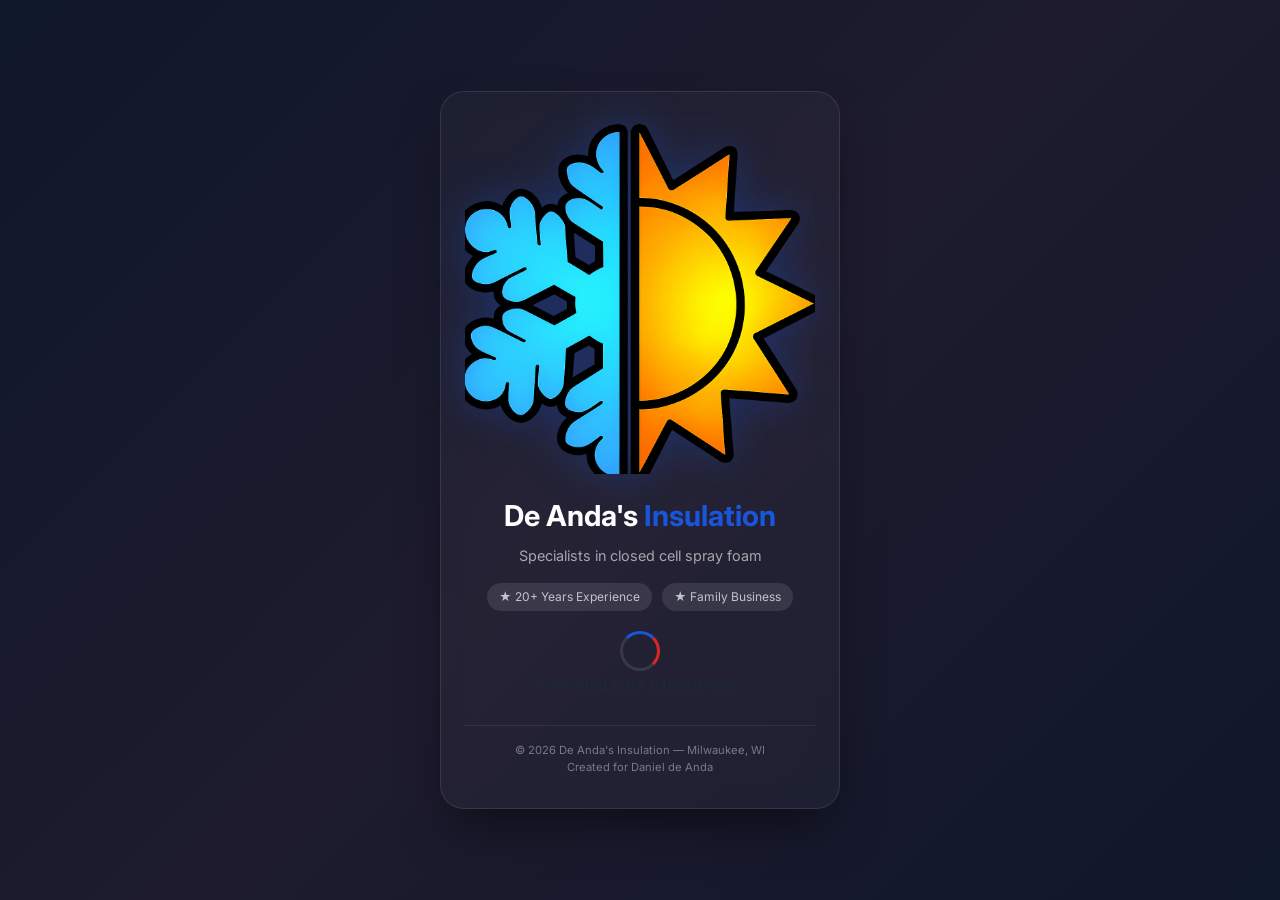
==== commit 03a7ebcf: "fix: error css" ====
--- a/index.html
+++ b/index.html
@@ -1,23 +1,155 @@
 <!DOCTYPE html>
-<html>
+<html lang="en">
 <head>
-  <title>de andas insulation | Error 500</title>
-  <style>
-    body {
-      font-family: system-ui, -apple-system, sans-serif;
-      max-width: 40rem;
-      margin: 0 auto;
-      padding: 2rem;
-      line-height: 1.5;
-    }
-    h1 {
-      font-size: 1.5rem;
-      font-weight: 500;
-    }
-  </style>
+    <meta name="google-site-verification" content="Z3Cr5yXZHnKJNndBDgnV2Njk6meP5aU_F-6ZMSRP26c" />
+    <meta charset="UTF-8">
+    <meta name="viewport" content="width=device-width, initial-scale=1.0">
+    <meta name="description" content="De Anda's Insulation - Professional spray foam insulation in Milwaukee. Closed cell specialists with 20+ years experience. Free quotes, family business, customer reviews.">
+    <meta name="keywords" content="Milwaukee insulation, spray foam reviews, closed cell foam Wisconsin, insulation contractors Milwaukee, spray foam insulation, De Anda insulation, de andas insulation, de anda's insulation, de anda´s insulation">
+    <meta name="author" content="De Anda´s Insulation">
+    <meta name="robots" content="index, follow">
+    <meta name="language" content="English">
+    <title>De Anda's Insulation | Spray Foam Specialists in Milwaukee</title>
+    
+    <!-- Favicon -->
+    <link rel="icon" href="imagenes/logo acortado.png" type="image/png">
+    <link rel="apple-touch-icon" href="imagenes/logo acortado.png">
+    <link rel="stylesheet" href="css/styles.css">
+    
+    <!-- Google Fonts -->
+    <link href="https://fonts.googleapis.com/css2?family=Inter:opsz,wght@14..32,300;400;500;600;700;800&display=swap" rel="stylesheet">
+    
+    <!-- reCAPTCHA v3 -->
+    <script src="https://www.google.com/recaptcha/api.js?render=6Lcf7RgtAAAAAOWo6_EmGsVgaPSqeLFK_rEetdlQ" async defer></script>
 </head>
 <body>
-  <h1>sorry, The server has an internal error.</h1>
-  <p>We are working to resolve this; please check back later.</p>
+
+<!-- PANTALLA DE CARGA -->
+<div id="splashOverlay" class="splash-overlay">
+    <div class="splash-card">
+        <img src="imagenes/logo acortado.png" class="splash-logo" alt="Logo" width="100" height="100"
+             onerror="this.src='data:image/svg+xml,%3Csvg xmlns=%22http://www.w3.org/2000/svg%22 viewBox=%220 0 200 200%22%3E%3Crect width=%22200%22 height=%22200%22 rx=%2230%22 fill=%22%23c0392b%22/%3E%3Ctext x=%22100%22 y=%22115%22 text-anchor=%22middle%22 fill=%22white%22 font-size=%2220%22%3EDA%3C/text%3E%3C/svg%3E'">
+        <h1 class="splash-title">De Anda's <span class="blue-text">Insulation</span></h1>
+        <p class="splash-subtitle">Specialists in closed cell spray foam</p>
+        <div class="splash-badge"><span class="badge">★ 20+ Years Experience</span><span class="badge">★ Family Business</span></div>
+        <div class="progress-section" id="progressSection">
+            <div class="progress-info"><span>Secure verification</span><span id="progressPercent">0%</span></div>
+            <div class="progress-bar-elegant"><div class="progress-fill-elegant" id="progressFill"></div></div>
+            <p id="progressStatus">Initializing secure environment...</p>
+        </div>
+        <div class="verifying-section" id="verifyingSection" style="display:none">
+            <div class="verifying-spinner"></div>
+            <p id="verifyingStatus">Verifying in background...</p>
+        </div>
+        <div class="splash-footer"><p>© 2026 De Anda's Insulation — Milwaukee, WI</p><p>Created for Daniel de Anda</p></div>
+    </div>
+</div>
+
+<!-- CONTENIDO PRINCIPAL -->
+<div id="mainWebsite" style="display:none">
+    <div class="top-bar">
+        <div class="top-bar-container">
+            <div class="contact-info"><span>📞 <a href="tel:+14147915065">(414) 791-5065</a></span><span>✉️ <a href="mailto:deandasinsulation@gmail.com">deandasinsulation@gmail.com</a></span></div>
+            <div class="social-links"><a href="https://www.facebook.com/p/De-Andas-Insulation-LLC-100089638231971/" target="_blank">📘 Facebook</a><a href="https://www.homeadvisor.com/rated.Deandasinsulation.132548431.html" target="_blank">⭐ HomeAdvisor</a></div>
+        </div>
+    </div>
+
+    <header>
+        <div class="logo-container"><img src="imagenes/logo.jpg" alt="Logo" width="80" height="80" loading="lazy" onerror="this.src='data:image/svg+xml,%3Csvg xmlns=%22http://www.w3.org/2000/svg%22 viewBox=%220 0 100 100%22%3E%3Crect width=%22100%22 height=%22100%22 fill=%22%23c0392b%22/%3E%3Ctext x=%2250%22 y=%2265%22 text-anchor=%22middle%22 fill=%22white%22 font-size=%2240%22%3EDA%3C/text%3E%3C/svg%3E'"></div>
+        <div class="header-content"><h1>De Anda's <span class="red-text">Insulation</span></h1><p class="tagline">Specialists in Closed Cell Spray Foam | Over 20 Years of Excellence</p></div>
+        <div class="header-cta"><a href="#contact" class="btn-primary">Get Free Quote →</a></div>
+    </header>
+
+    <section class="hero">
+        <div class="hero-content">
+            <div class="hero-badge">★ Wisconsin's Trusted Insulation Experts</div>
+            <h2>Professional Spray Foam <span class="blue-text">Insulation</span> in Milwaukee</h2>
+            <p>Reduce energy bills up to 40% with our premium closed-cell spray foam. Family-owned with over 20 years of experience.</p>
+            <div class="hero-buttons"><a href="#contact" class="btn-primary">Request Free Estimate</a><a href="#reviews" class="btn-secondary">Read Customer Reviews ★ <span id="heroRating">4.9</span></a></div>
+            <div class="hero-stats"><div class="stat"><span class="stat-number">20+</span><span class="stat-label">Years Experience</span></div><div class="stat"><span class="stat-number">10+</span><span class="stat-label">Projects Completed</span></div><div class="stat"><span class="stat-number">5.0 ★</span><span class="stat-label">Customer Rating</span></div></div>
+        </div>
+        <div class="hero-image"><img src="imagenes/llegamos.jpeg" alt="Spray foam installation" loading="eager" onerror="this.src='https://placehold.co/600x400/1a1a2e/white?text=De+Anda%27s+Insulation'"></div>
+    </section>
+
+    <section class="section" id="services">
+        <div class="section-header"><span class="section-tag">Our Services</span><h2>What We <span class="red-text">Offer</span></h2><p>Professional insulation solutions for every space</p></div>
+        <div class="services-grid">
+            <div class="service-card"><div class="service-icon">🔷</div><h3>Spray Foam Insulation</h3><p>Premium closed-cell and open-cell spray foam</p></div>
+            <div class="service-card"><div class="service-icon">🔶</div><h3>Fiberglass Insulation</h3><p>Cost-effective solutions for walls and attics</p></div>
+            <div class="service-card"><div class="service-icon">⚪</div><h3>Pulverized Foam</h3><p>Blown-in insulation for hard-to-reach areas</p></div>
+            <div class="service-card"><div class="service-icon">🏠</div><h3>Attic Insulation</h3><p>Prevent heat loss and ice dams</p></div>
+            <div class="service-card"><div class="service-icon">🧱</div><h3>Wall Insulation</h3><p>Interior and exterior wall insulation</p></div>
+            <div class="service-card"><div class="service-icon">⬇️</div><h3>Basement & Crawl Space</h3><p>Moisture control and thermal protection</p></div>
+        </div>
+    </section>
+
+    <section class="section benefits-section">
+        <div class="section-header"><span class="section-tag">Why Choose Us</span><h2>Why Insulate <span class="blue-text">Your Home?</span></h2></div>
+        <div class="benefits-grid">
+            <div class="benefit-card"><div class="benefit-icon">💰</div><h3>Save Up to 40%</h3><p>Reduce your energy bills</p></div>
+            <div class="benefit-card"><div class="benefit-icon">🌡️</div><h3>Stable Temperature</h3><p>Comfort all year round</p></div>
+            <div class="benefit-card"><div class="benefit-icon">🔇</div><h3>Noise Reduction</h3><p>Reduce external noise up to 70%</p></div>
+            <div class="benefit-card"><div class="benefit-icon">📈</div><h3>Increase Property Value</h3><p>Higher resale value</p></div>
+        </div>
+    </section>
+
+    <section class="section advantages-section">
+        <div class="advantages-grid">
+            <div class="advantages-content"><span class="section-tag">Our Advantages</span><h2>Why <span class="red-text">De Anda's</span> Stands Out</h2>
+                <ul><li>✓ Over 20 years of specialized experience</li><li>✓ Family-owned with personalized attention</li><li>✓ 100% guaranteed workmanship</li><li>✓ Specialists in high-quality closed-cell foam</li><li>✓ Competitive prices with premium materials</li><li>✓ Free estimates and honest recommendations</li></ul>
+                <a href="#contact" class="btn-primary">Get Your Free Quote →</a>
+            </div>
+            <div class="advantages-image"><img src="imagenes/logo acortado.png" alt="Family business" loading="lazy" onerror="this.src='data:image/svg+xml,%3Csvg xmlns=%22http://www.w3.org/2000/svg%22 viewBox=%220 0 200 200%22%3E%3Crect width=%22200%22 height=%22200%22 fill=%22%23c0392b%22/%3E%3Ctext x=%22100%22 y=%22120%22 text-anchor=%22middle%22 fill=%22white%22 font-size=%2230%22%3EDA%3C/text%3E%3C/svg%3E'"><div class="floating-badge">20+ Years</div></div>
+        </div>
+    </section>
+
+    <section class="section">
+        <div class="section-header"><span class="section-tag">Real Projects</span><h2>See Our <span class="blue-text">Work</span> in Action</h2></div>
+        <div class="video-grid">
+            <div class="video-card"><iframe src="https://www.youtube.com/embed/W2UgQIZS-QE" frameborder="0" allowfullscreen loading="lazy"></iframe></div>
+            <div class="video-card"><iframe src="https://www.youtube.com/embed/cfRb_iOWu-Q" frameborder="0" allowfullscreen loading="lazy"></iframe></div>
+        </div>
+        <div class="video-links"><a href="https://www.facebook.com/p/De-Andas-Insulation-LLC-100089638231971/" target="_blank" class="btn-secondary">📘 More on Facebook</a><a href="videos.html" class="btn-secondary">🎬 See more videos</a></div>
+    </section>
+
+    <!-- SECCIÓN DE RESEÑAS CON JSONBin.io -->
+    <section class="section" id="reviews">
+        <div class="section-header"><span class="section-tag">Testimonials</span><h2>What Our <span class="red-text">Customers</span> Say</h2><p>Rated <span id="averageRatingDisplay">4.9</span> out of 5 based on <span id="totalReviewsCount">0</span> customer reviews</p></div>
+        <div id="reviewsContainer" class="reviews-grid"><div class="loading-reviews">Loading reviews...</div></div>
+        <div class="review-form">
+            <h3>Leave Your Review</h3>
+            <div class="star-rating">
+                <input type="radio" id="rating-5" name="rating" value="5"><label for="rating-5">★</label>
+                <input type="radio" id="rating-4" name="rating" value="4"><label for="rating-4">★</label>
+                <input type="radio" id="rating-3" name="rating" value="3"><label for="rating-3">★</label>
+                <input type="radio" id="rating-2" name="rating" value="2"><label for="rating-2">★</label>
+                <input type="radio" id="rating-1" name="rating" value="1"><label for="rating-1">★</label>
+            </div>
+            <input type="text" id="review-name" placeholder="Your name (optional)">
+            <textarea id="review-input" placeholder="Write your review here..." rows="3"></textarea>
+            <button id="submit-review" class="btn-primary">Submit Review</button>
+            <div id="reviewFormMessage" class="error-message"></div>
+        </div>
+    </section>
+
+    <section class="contact-section" id="contact">
+        <div class="contact-container"><div class="contact-info-card"><h2>Contact <span class="red-text">Us</span></h2><p>Ready to improve your home's energy efficiency? Get your free estimate today.</p>
+            <div class="contact-details"><div class="contact-item">📞 <a href="tel:+14147915065">(414) 791-5065</a></div><div class="contact-item">✉️ <a href="mailto:deandasinsulation@gmail.com">deandasinsulation@gmail.com</a></div><div class="contact-item">📍 Milwaukee, WI & Surrounding Areas</div></div>
+            <a href="mailto:deandasinsulation@gmail.com" class="btn-primary">📧 Request Service by Email</a>
+        </div></div>
+    </section>
+
+    <footer>
+        <div class="footer-content">
+            <div class="footer-brand"><img src="imagenes/logo.jpg" alt="Logo" width="50" height="50" loading="lazy"><h3>De Anda's <span class="red-text">Insulation</span></h3><p>Specialists in closed cell spray foam insulation serving Wisconsin since 2022.</p></div>
+            <div class="footer-links"><h4>Quick Links</h4><a href="#services">Services</a><a href="#reviews">Reviews</a><a href="#contact">Contact</a></div>
+            <div class="footer-contact"><h4>Contact</h4><a href="tel:+14147915065">(414) 791-5065</a><a href="mailto:deandasinsulation@gmail.com">deandasinsulation@gmail.com</a><a href="https://www.facebook.com/p/De-Andas-Insulation-LLC-100089638231971/" target="_blank">Facebook</a></div>
+        </div>
+        <div class="footer-bottom"><p>Website created by Daniel de Anda | <a href="https://deandastech.netlify.app/" target="_blank">View more</a></p><p><small>© 2026 De Anda's Insulation. All rights reserved.</small></p></div>
+    </footer>
+</div>
+
+<script src="js/script.js"></script>
+<script src="js/reviews.js"></script>
 </body>
-</html>+</html>
--- a/css/styles.css
+++ b/css/styles.css
@@ -0,0 +1,1120 @@
+/* ============================================
+   VARIABLES - AZUL Y ROJO PROFESIONAL
+   ============================================ */
+:root {
+    --blue-primary: #1a56db;
+    --blue-dark: #1e40af;
+    --blue-light: #3b82f6;
+    --red-primary: #dc2626;
+    --red-dark: #b91c1c;
+    --red-light: #ef4444;
+    --dark: #1e293b;
+    --gray: #64748b;
+    --gray-light: #f1f5f9;
+    --white: #ffffff;
+    --shadow-sm: 0 1px 3px rgba(0,0,0,0.1);
+    --shadow-md: 0 4px 6px -1px rgba(0,0,0,0.1);
+    --shadow-lg: 0 10px 15px -3px rgba(0,0,0,0.1);
+    --shadow-xl: 0 20px 25px -5px rgba(0,0,0,0.1);
+}
+
+* {
+    margin: 0;
+    padding: 0;
+    box-sizing: border-box;
+}
+
+html {
+    scroll-behavior: smooth;
+}
+
+body {
+    font-family: 'Inter', 'Segoe UI', -apple-system, BlinkMacSystemFont, sans-serif;
+    background: var(--gray-light);
+    color: var(--dark);
+    line-height: 1.5;
+    overflow-x: hidden;
+}
+
+#mainWebsite {
+    display: none;
+}
+
+body.splash-complete #splashOverlay {
+    display: none;
+}
+
+body.splash-complete #mainWebsite {
+    display: block;
+}
+
+/* ============================================
+   SPLASH SCREEN PREMIUM
+   ============================================ */
+.splash-overlay {
+    position: fixed;
+    top: 0;
+    left: 0;
+    width: 100%;
+    height: 100%;
+    background: linear-gradient(135deg, #0f172a 0%, #1e1b2e 50%, #0f172a 100%);
+    z-index: 9999;
+    display: flex;
+    justify-content: center;
+    align-items: center;
+}
+
+.splash-card {
+    background: rgba(255, 255, 255, 0.03);
+    backdrop-filter: blur(12px);
+    border-radius: 24px;
+    padding: 32px 24px;
+    width: 90%;
+    max-width: 400px;
+    text-align: center;
+    border: 1px solid rgba(255, 255, 255, 0.1);
+    box-shadow: 0 25px 50px -12px rgba(0, 0, 0, 0.5);
+    animation: fadeInUp 0.5s ease;
+}
+
+@keyframes fadeInUp {
+    from { opacity: 0; transform: translateY(20px); }
+    to { opacity: 1; transform: translateY(0); }
+}
+
+.splash-logo {
+    /* RESPETA EL TAMAÑO ORIGINAL - solo lo adapta al contenedor */
+    max-width: 100%;
+    height: auto;
+    border-radius: 16px;
+    margin-bottom: 20px;
+    filter: drop-shadow(0 0 20px rgba(26, 86, 219, 0.3));
+    animation: gentlePulse 2s ease-in-out infinite;
+    /* No se fuerza ancho fijo, se adapta */
+}
+
+@keyframes gentlePulse {
+    0%, 100% { transform: scale(1); }
+    50% { transform: scale(1.02); filter: drop-shadow(0 0 25px rgba(220, 38, 38, 0.4)); }
+}
+
+.splash-title {
+    color: white;
+    font-size: 1.8rem;
+    font-weight: 700;
+    margin-bottom: 8px;
+}
+
+.splash-title .blue-text { color: var(--blue-primary); }
+
+.splash-subtitle {
+    color: rgba(255, 255, 255, 0.6);
+    font-size: 0.9rem;
+    margin-bottom: 16px;
+}
+
+.splash-badge {
+    display: flex;
+    gap: 10px;
+    justify-content: center;
+    flex-wrap: wrap;
+    margin-top: 12px;
+}
+
+.badge {
+    background: rgba(255, 255, 255, 0.1);
+    padding: 5px 12px;
+    border-radius: 40px;
+    font-size: 0.75rem;
+    color: rgba(255, 255, 255, 0.7);
+}
+
+.progress-section { margin-bottom: 30px; }
+
+.progress-info {
+    display: flex;
+    justify-content: space-between;
+    margin-bottom: 10px;
+    color: rgba(255, 255, 255, 0.7);
+    font-size: 0.85rem;
+}
+
+.progress-bar-elegant {
+    background: rgba(255, 255, 255, 0.1);
+    border-radius: 100px;
+    height: 4px;
+    overflow: hidden;
+}
+
+.progress-fill-elegant {
+    width: 0%;
+    height: 100%;
+    background: linear-gradient(90deg, var(--blue-primary), var(--red-primary));
+    border-radius: 100px;
+    transition: width 0.1s linear;
+}
+
+.progress-status {
+    color: rgba(255, 255, 255, 0.5);
+    font-size: 0.75rem;
+    margin-top: 10px;
+}
+
+.verifying-section {
+    margin: 20px 0;
+    animation: fadeIn 0.5s ease;
+    text-align: center;
+}
+
+.verifying-icon {
+    color: var(--blue-primary);
+    margin-bottom: 16px;
+    animation: spin 2s linear infinite;
+}
+
+.verifying-icon svg {
+    width: 50px;
+    height: 50px;
+}
+
+@keyframes spin {
+    from { transform: rotate(0deg); }
+    to { transform: rotate(360deg); }
+}
+
+@keyframes fadeIn {
+    from { opacity: 0; transform: translateY(10px); }
+    to { opacity: 1; transform: translateY(0); }
+}
+
+.verifying-title {
+    color: white;
+    font-size: 1.3rem;
+    font-weight: 600;
+    margin-bottom: 8px;
+}
+
+.verifying-description {
+    color: rgba(255, 255, 255, 0.6);
+    font-size: 0.85rem;
+    margin-bottom: 20px;
+}
+
+.verifying-spinner {
+    width: 40px;
+    height: 40px;
+    border: 3px solid rgba(255, 255, 255, 0.1);
+    border-top: 3px solid var(--blue-primary);
+    border-right: 3px solid var(--red-primary);
+    border-radius: 50%;
+    margin: 0 auto;
+    animation: spinnerRotate 0.8s linear infinite;
+}
+
+@keyframes spinnerRotate {
+    from { transform: rotate(0deg); }
+    to { transform: rotate(360deg); }
+}
+
+.splash-footer {
+    margin-top: 30px;
+    padding-top: 16px;
+    border-top: 1px solid rgba(255, 255, 255, 0.08);
+    color: rgba(255, 255, 255, 0.4);
+    font-size: 0.7rem;
+}
+
+/* ============================================
+   TOP BAR
+   ============================================ */
+.top-bar {
+    background: var(--dark);
+    color: white;
+    padding: 10px 16px;
+    font-size: 0.85rem;
+}
+
+.top-bar-container {
+    max-width: 1200px;
+    margin: 0 auto;
+    display: flex;
+    justify-content: space-between;
+    flex-wrap: wrap;
+    gap: 12px;
+}
+
+.top-bar a {
+    color: white;
+    text-decoration: none;
+    transition: color 0.2s;
+}
+
+.top-bar a:hover { color: var(--red-primary); }
+
+.contact-info { display: flex; gap: 20px; flex-wrap: wrap; }
+.social-links { display: flex; gap: 20px; }
+
+/* ============================================
+   HEADER PRINCIPAL
+   ============================================ */
+header {
+    max-width: 1200px;
+    margin: 0 auto;
+    padding: 16px 24px;
+    display: flex;
+    align-items: center;
+    justify-content: space-between;
+    flex-wrap: wrap;
+    gap: 20px;
+    background: var(--white);
+    box-shadow: var(--shadow-md);
+}
+
+.logo-container img {
+    /* RESPETA EL TAMAÑO ORIGINAL DEL LOGO - más largo */
+    max-width: 100%;
+    height: auto;
+    border-radius: 12px;
+    display: block;
+}
+
+.header-content h1 {
+    font-size: 1.6rem;
+    font-weight: 700;
+    color: var(--dark);
+}
+
+.header-content .red-text { color: var(--red-primary); }
+
+.tagline {
+    font-size: 0.85rem;
+    color: var(--gray);
+}
+
+.btn-primary {
+    background: linear-gradient(135deg, var(--blue-primary), var(--blue-dark));
+    color: white;
+    padding: 12px 24px;
+    border-radius: 40px;
+    text-decoration: none;
+    font-weight: 600;
+    transition: all 0.3s ease;
+    display: inline-block;
+    border: none;
+    cursor: pointer;
+    font-size: 0.95rem;
+}
+
+.btn-primary:hover {
+    transform: translateY(-2px);
+    box-shadow: 0 10px 20px rgba(26, 86, 219, 0.3);
+}
+
+.btn-secondary {
+    background: transparent;
+    border: 2px solid var(--blue-primary);
+    color: var(--blue-primary);
+    padding: 10px 20px;
+    border-radius: 40px;
+    text-decoration: none;
+    font-weight: 600;
+    transition: all 0.3s ease;
+    display: inline-block;
+    font-size: 0.95rem;
+}
+
+.btn-secondary:hover {
+    background: var(--blue-primary);
+    color: white;
+    transform: translateY(-2px);
+}
+
+/* ============================================
+   HERO SECTION
+   ============================================ */
+.hero {
+    max-width: 1200px;
+    margin: 40px auto 0;
+    padding: 0 24px;
+    display: grid;
+    grid-template-columns: 1fr 1fr;
+    gap: 40px;
+    align-items: center;
+}
+
+.hero-badge {
+    display: inline-block;
+    background: rgba(220, 38, 38, 0.1);
+    color: var(--red-primary);
+    padding: 6px 14px;
+    border-radius: 40px;
+    font-size: 0.85rem;
+    font-weight: 600;
+    margin-bottom: 20px;
+}
+
+.hero-content h2 {
+    font-size: 2.5rem;
+    font-weight: 800;
+    line-height: 1.2;
+    margin-bottom: 20px;
+    color: var(--dark);
+}
+
+.hero-content .blue-text { color: var(--blue-primary); }
+
+.hero-content p {
+    color: var(--gray);
+    font-size: 1.05rem;
+    margin-bottom: 30px;
+}
+
+.hero-buttons {
+    display: flex;
+    gap: 16px;
+    flex-wrap: wrap;
+    margin-bottom: 40px;
+}
+
+.hero-stats {
+    display: flex;
+    gap: 40px;
+    flex-wrap: wrap;
+}
+
+.stat { text-align: center; }
+
+.stat-number {
+    display: block;
+    font-size: 1.8rem;
+    font-weight: 800;
+    color: var(--blue-primary);
+}
+
+.stat-number a {
+    color: var(--blue-primary);
+    text-decoration: none;
+}
+
+.stat-label {
+    font-size: 0.8rem;
+    color: var(--gray);
+}
+
+.hero-image {
+    position: relative;
+    width: 100%;
+    border-radius: 24px;
+    overflow: hidden;
+    box-shadow: var(--shadow-xl);
+    background: linear-gradient(135deg, var(--blue-light), var(--red-light));
+}
+
+.hero-image img {
+    /* RESPETA EL TAMAÑO ORIGINAL - solo se adapta al ancho del contenedor */
+    width: 100%;
+    height: auto;
+    display: block;
+    transition: transform 0.5s ease;
+}
+
+.hero-image:hover img {
+    transform: scale(1.02);
+}
+
+.hero-image::after {
+    content: '';
+    position: absolute;
+    top: 0;
+    left: 0;
+    width: 100%;
+    height: 100%;
+    background: linear-gradient(135deg, rgba(26, 86, 219, 0.1), rgba(220, 38, 38, 0.05));
+    pointer-events: none;
+    border-radius: 24px;
+}
+
+/* ============================================
+   SECCIONES GENERALES
+   ============================================ */
+.section {
+    max-width: 1200px;
+    margin: 60px auto 0;
+    background: var(--white);
+    border-radius: 28px;
+    padding: 48px 40px;
+    box-shadow: var(--shadow-md);
+}
+
+.section-header {
+    text-align: center;
+    margin-bottom: 48px;
+}
+
+.section-tag {
+    display: inline-block;
+    background: rgba(26, 86, 219, 0.1);
+    color: var(--blue-primary);
+    padding: 6px 14px;
+    border-radius: 40px;
+    font-size: 0.85rem;
+    font-weight: 600;
+    margin-bottom: 16px;
+}
+
+.section-header h2 {
+    font-size: 2rem;
+    font-weight: 700;
+    margin-bottom: 12px;
+}
+
+.section-header .red-text { color: var(--red-primary); }
+.section-header .blue-text { color: var(--blue-primary); }
+
+.section-header p {
+    color: var(--gray);
+    max-width: 600px;
+    margin: 0 auto;
+    font-size: 1rem;
+}
+
+/* ============================================
+   SERVICES GRID
+   ============================================ */
+.services-grid {
+    display: grid;
+    grid-template-columns: repeat(auto-fit, minmax(280px, 1fr));
+    gap: 24px;
+}
+
+.service-card {
+    background: var(--gray-light);
+    padding: 32px 24px;
+    border-radius: 20px;
+    text-align: center;
+    transition: all 0.3s ease;
+    border: 1px solid transparent;
+}
+
+.service-card:hover {
+    transform: translateY(-5px);
+    border-color: var(--blue-primary);
+    box-shadow: var(--shadow-lg);
+}
+
+.service-icon { font-size: 2.5rem; margin-bottom: 16px; }
+
+.service-card h3 {
+    font-size: 1.3rem;
+    margin-bottom: 12px;
+    color: var(--dark);
+}
+
+.service-card p {
+    color: var(--gray);
+    font-size: 0.9rem;
+}
+
+/* ============================================
+   BENEFITS SECTION
+   ============================================ */
+.benefits-section {
+    background: linear-gradient(135deg, var(--blue-primary), var(--blue-dark));
+}
+
+.benefits-section .section-header h2 { color: white; }
+.benefits-section .section-header .blue-text { color: var(--red-light); }
+.benefits-section .section-header p { color: rgba(255, 255, 255, 0.8); }
+
+.benefits-grid {
+    display: grid;
+    grid-template-columns: repeat(auto-fit, minmax(240px, 1fr));
+    gap: 24px;
+}
+
+.benefit-card {
+    background: rgba(255, 255, 255, 0.1);
+    backdrop-filter: blur(10px);
+    padding: 32px 24px;
+    border-radius: 20px;
+    text-align: center;
+    transition: all 0.3s ease;
+}
+
+.benefit-card:hover {
+    transform: translateY(-5px);
+    background: rgba(255, 255, 255, 0.15);
+}
+
+.benefit-icon { font-size: 2rem; margin-bottom: 16px; }
+
+.benefit-card h3 {
+    color: white;
+    margin-bottom: 12px;
+    font-size: 1.2rem;
+}
+
+.benefit-card p {
+    color: rgba(255, 255, 255, 0.8);
+    font-size: 0.9rem;
+}
+
+/* ============================================
+   ADVANTAGES SECTION
+   ============================================ */
+.advantages-section { background: var(--white); }
+
+.advantages-grid {
+    display: grid;
+    grid-template-columns: 1fr 1fr;
+    gap: 50px;
+    align-items: center;
+}
+
+.advantages-content .red-bg {
+    background: rgba(220, 38, 38, 0.1);
+    color: var(--red-primary);
+}
+
+.advantages-content h2 {
+    font-size: 2rem;
+    margin-bottom: 24px;
+}
+
+.advantages-content .red-text { color: var(--red-primary); }
+
+.advantages-content ul {
+    list-style: none;
+    margin-bottom: 30px;
+}
+
+.advantages-content li {
+    padding: 12px 0;
+    font-size: 1rem;
+    color: var(--dark);
+    border-bottom: 1px solid var(--gray-light);
+}
+
+.advantages-image {
+    position: relative;
+    text-align: center;
+    border-radius: 24px;
+    overflow: hidden;
+    box-shadow: var(--shadow-xl);
+}
+
+.advantages-image img {
+    /* RESPETA EL TAMAÑO ORIGINAL DEL LOGO */
+    max-width: 100%;
+    height: auto;
+    display: block;
+    margin: 0 auto;
+    transition: transform 0.4s ease;
+}
+
+.advantages-image:hover img { transform: scale(1.02); }
+
+.floating-badge {
+    position: absolute;
+    bottom: 20px;
+    right: 20px;
+    background: var(--red-primary);
+    color: white;
+    padding: 10px 20px;
+    border-radius: 40px;
+    font-weight: bold;
+    animation: pulse 2s infinite;
+    z-index: 2;
+    font-size: 0.9rem;
+}
+
+@keyframes pulse {
+    0%, 100% { transform: scale(1); }
+    50% { transform: scale(1.05); }
+}
+
+/* ============================================
+   VIDEO SECTION
+   ============================================ */
+.video-grid {
+    display: grid;
+    grid-template-columns: repeat(auto-fit, minmax(320px, 1fr));
+    gap: 30px;
+}
+
+.video-card {
+    border-radius: 20px;
+    overflow: hidden;
+    box-shadow: var(--shadow-md);
+    transition: transform 0.3s ease;
+}
+
+.video-card:hover {
+    transform: translateY(-5px);
+    box-shadow: var(--shadow-lg);
+}
+
+.video-card iframe {
+    width: 100%;
+    aspect-ratio: 16/9;
+    border: none;
+    display: block;
+}
+
+.video-links { text-align: center; margin-top: 30px; }
+
+/* ============================================
+   REVIEWS SECTION
+   ============================================ */
+#ratingSummary {
+    text-align: center;
+    margin-bottom: 30px;
+    font-size: 1rem;
+    color: var(--gray);
+}
+
+.reviews-grid {
+    display: grid;
+    grid-template-columns: repeat(auto-fit, minmax(320px, 1fr));
+    gap: 24px;
+    margin-bottom: 40px;
+}
+
+.review-card {
+    background: var(--gray-light);
+    padding: 24px;
+    border-radius: 20px;
+    transition: all 0.3s ease;
+    border-left: 4px solid var(--blue-primary);
+}
+
+.review-card:hover {
+    transform: translateX(5px);
+    box-shadow: var(--shadow-md);
+}
+
+.review-stars {
+    color: #f5b042;
+    font-size: 1.1rem;
+    margin-bottom: 12px;
+}
+
+.review-card p {
+    color: var(--dark);
+    margin-bottom: 12px;
+    line-height: 1.5;
+    font-size: 0.95rem;
+}
+
+.review-card small {
+    color: var(--gray);
+    font-size: 0.8rem;
+}
+
+/* ============================================
+   REVIEW FORM
+   ============================================ */
+.review-form {
+    background: var(--gray-light);
+    padding: 32px;
+    border-radius: 24px;
+    margin-top: 30px;
+}
+
+.review-form h3 {
+    font-size: 1.3rem;
+    margin-bottom: 20px;
+    color: var(--dark);
+}
+
+.star-rating {
+    display: flex;
+    flex-direction: row-reverse;
+    justify-content: flex-end;
+    gap: 8px;
+    margin-bottom: 20px;
+}
+
+.star-rating input { display: none; }
+
+.star-rating label {
+    font-size: 2rem;
+    color: #cbd5e1;
+    cursor: pointer;
+    transition: color 0.15s;
+}
+
+.star-rating input:checked ~ label,
+.star-rating label:hover,
+.star-rating label:hover ~ label { color: #f5b042; }
+
+#review-author {
+    width: 100%;
+    padding: 14px;
+    border-radius: 16px;
+    border: 1px solid #e2e8f0;
+    font-family: inherit;
+    margin-bottom: 16px;
+    font-size: 0.95rem;
+}
+
+.review-form textarea {
+    width: 100%;
+    padding: 14px;
+    border-radius: 16px;
+    border: 1px solid #e2e8f0;
+    font-family: inherit;
+    margin-bottom: 16px;
+    resize: vertical;
+    font-size: 0.95rem;
+}
+
+.review-form textarea:focus,
+#review-author:focus {
+    outline: none;
+    border-color: var(--blue-primary);
+    box-shadow: 0 0 0 3px rgba(26, 86, 219, 0.1);
+}
+
+/* ============================================
+   CONTACT SECTION
+   ============================================ */
+.contact-section {
+    max-width: 1200px;
+    margin: 60px auto 0;
+    padding: 0 24px;
+}
+
+.contact-container {
+    background: linear-gradient(135deg, var(--dark), #1a1a2e);
+    border-radius: 28px;
+    padding: 48px 40px;
+    text-align: center;
+}
+
+.contact-info-card {
+    color: white;
+}
+
+.contact-info-card h2 {
+    font-size: 2rem;
+    margin-bottom: 16px;
+}
+
+.contact-info-card .red-text { color: var(--red-primary); }
+
+.contact-info-card p {
+    margin-bottom: 24px;
+    color: rgba(255, 255, 255, 0.8);
+    font-size: 1rem;
+}
+
+.contact-details { margin-bottom: 30px; }
+
+.contact-item {
+    margin: 12px 0;
+    font-size: 1rem;
+}
+
+.contact-item a {
+    color: white;
+    text-decoration: none;
+}
+
+.contact-item a:hover { color: var(--red-primary); }
+
+/* ============================================
+   FOOTER
+   ============================================ */
+footer {
+    background: var(--dark);
+    color: white;
+    margin-top: 60px;
+    padding: 48px 24px 32px;
+}
+
+.footer-content {
+    max-width: 1200px;
+    margin: 0 auto;
+    display: grid;
+    grid-template-columns: repeat(auto-fit, minmax(250px, 1fr));
+    gap: 40px;
+    margin-bottom: 40px;
+}
+
+.footer-brand img {
+    /* RESPETA EL TAMAÑO ORIGINAL DEL LOGO */
+    max-width: 100%;
+    height: auto;
+    margin-bottom: 16px;
+    border-radius: 12px;
+    display: block;
+}
+
+.footer-brand h3 {
+    margin-bottom: 12px;
+    font-size: 1.2rem;
+}
+
+.footer-brand .red-text { color: var(--red-primary); }
+
+.footer-brand p {
+    color: rgba(255, 255, 255, 0.7);
+    font-size: 0.85rem;
+    line-height: 1.5;
+}
+
+.footer-links h4, .footer-contact h4 {
+    margin-bottom: 16px;
+    font-size: 1rem;
+}
+
+.footer-links a, .footer-contact a {
+    display: block;
+    color: rgba(255, 255, 255, 0.7);
+    text-decoration: none;
+    margin: 8px 0;
+    font-size: 0.85rem;
+    transition: color 0.2s;
+}
+
+.footer-links a:hover, .footer-contact a:hover { color: var(--red-primary); }
+
+.footer-bottom {
+    text-align: center;
+    padding-top: 24px;
+    border-top: 1px solid rgba(255, 255, 255, 0.1);
+    font-size: 0.8rem;
+    color: rgba(255, 255, 255, 0.5);
+}
+
+.footer-bottom a { color: var(--red-primary); text-decoration: none; }
+
+/* ============================================
+   OPINION POPUP
+   ============================================ */
+.opinion-popup {
+    position: fixed;
+    bottom: 20px;
+    right: 20px;
+    width: 300px;
+    background: white;
+    border-radius: 20px;
+    box-shadow: 0 20px 40px rgba(0, 0, 0, 0.2);
+    z-index: 10000;
+    animation: slideInRight 0.3s ease;
+}
+
+@keyframes slideInRight {
+    from { opacity: 0; transform: translateX(50px); }
+    to { opacity: 1; transform: translateX(0); }
+}
+
+.opinion-popup-header {
+    background: linear-gradient(135deg, var(--blue-primary), var(--blue-dark));
+    color: white;
+    padding: 14px 18px;
+    border-radius: 20px 20px 0 0;
+    display: flex;
+    justify-content: space-between;
+    cursor: move;
+    font-weight: 600;
+}
+
+.opinion-popup-close {
+    cursor: pointer;
+    font-size: 1.3rem;
+}
+
+.opinion-popup-content { padding: 18px; }
+
+.opinion-buttons {
+    display: flex;
+    gap: 10px;
+    flex-wrap: wrap;
+    margin: 15px 0;
+}
+
+.opinion-badge {
+    background: var(--gray-light);
+    border: none;
+    padding: 8px 14px;
+    border-radius: 40px;
+    cursor: pointer;
+    transition: all 0.2s;
+    font-size: 0.85rem;
+}
+
+.opinion-badge:hover { background: #e2e8f0; }
+
+.opinion-badge.selected {
+    background: var(--blue-primary);
+    color: white;
+}
+
+.opinion-comment {
+    width: 100%;
+    padding: 10px;
+    border-radius: 12px;
+    border: 1px solid #e2e8f0;
+    margin: 12px 0;
+    font-family: inherit;
+    font-size: 0.9rem;
+}
+
+.opinion-submit {
+    background: var(--blue-primary);
+    color: white;
+    border: none;
+    padding: 10px;
+    border-radius: 40px;
+    width: 100%;
+    cursor: pointer;
+    font-weight: 600;
+    font-size: 0.9rem;
+}
+
+.opinion-submit:hover { background: var(--blue-dark); }
+
+.popup-message {
+    font-size: 0.75rem;
+    margin-top: 10px;
+    text-align: center;
+}
+
+/* ============================================
+   RESPONSIVE DESIGN
+   ============================================ */
+@media (max-width: 968px) {
+    .hero {
+        grid-template-columns: 1fr;
+        text-align: center;
+        gap: 30px;
+    }
+    
+    .hero-buttons { justify-content: center; }
+    .hero-stats { justify-content: center; }
+    
+    .hero-image {
+        max-width: 80%;
+        margin: 0 auto;
+        order: -1;
+    }
+    
+    .advantages-grid {
+        grid-template-columns: 1fr;
+        text-align: center;
+        gap: 40px;
+    }
+    
+    .advantages-image { max-width: 70%; margin: 0 auto; }
+    
+    .section {
+        padding: 32px 24px;
+        margin: 40px 20px 0;
+    }
+    
+    header {
+        flex-direction: column;
+        text-align: center;
+    }
+    
+    .top-bar-container {
+        flex-direction: column;
+        align-items: center;
+        text-align: center;
+    }
+    
+    .contact-container { padding: 32px 24px; }
+    
+    .section-header h2 { font-size: 1.8rem; }
+    .hero-content h2 { font-size: 2rem; }
+}
+
+@media (max-width: 640px) {
+    .services-grid,
+    .benefits-grid,
+    .reviews-grid {
+        grid-template-columns: 1fr;
+    }
+    
+    .video-grid { grid-template-columns: 1fr; }
+    
+    .splash-card {
+        padding: 24px 20px;
+        width: 95%;
+    }
+    
+    .hero-image { max-width: 95%; }
+    .advantages-image { max-width: 90%; }
+    
+    .hero-content h2 { font-size: 1.6rem; }
+    .hero-content p { font-size: 0.95rem; }
+    
+    .section-header h2 { font-size: 1.5rem; }
+    
+    .btn-primary, .btn-secondary {
+        padding: 10px 20px;
+        font-size: 0.85rem;
+    }
+    
+    .opinion-popup {
+        width: 280px;
+        right: 10px;
+        bottom: 10px;
+    }
+    
+    .contact-info, .social-links { 
+        gap: 12px; 
+        justify-content: center;
+    }
+    
+    .hero-stats { gap: 20px; }
+    .stat-number { font-size: 1.4rem; }
+}
+
+/* ============================================
+   UTILIDADES - IMÁGENES RESPETAN TAMAÑO ORIGINAL
+   ============================================ */
+img {
+    max-width: 100%;
+    height: auto;
+    display: block;
+}
+
+/* Para el logo del header que es más largo */
+.logo-container img {
+    max-width: 100%;
+    height: auto;
+    width: auto;
+    /* No se fuerza ningún tamaño específico */
+}
+
+/* Para el logo del splash */
+.splash-logo {
+    max-width: 100%;
+    height: auto;
+    width: auto;
+}
+
+/* Para la imagen de ventajas (logo) */
+.advantages-image img {
+    max-width: 100%;
+    height: auto;
+    width: auto;
+}
+
+/* Mejoras para touch en móviles */
+@media (hover: none) {
+    .service-card:hover,
+    .benefit-card:hover,
+    .review-card:hover,
+    .video-card:hover {
+        transform: none;
+    }
+    
+    .btn-primary:hover,
+    .btn-secondary:hover {
+        transform: none;
+    }
+}
